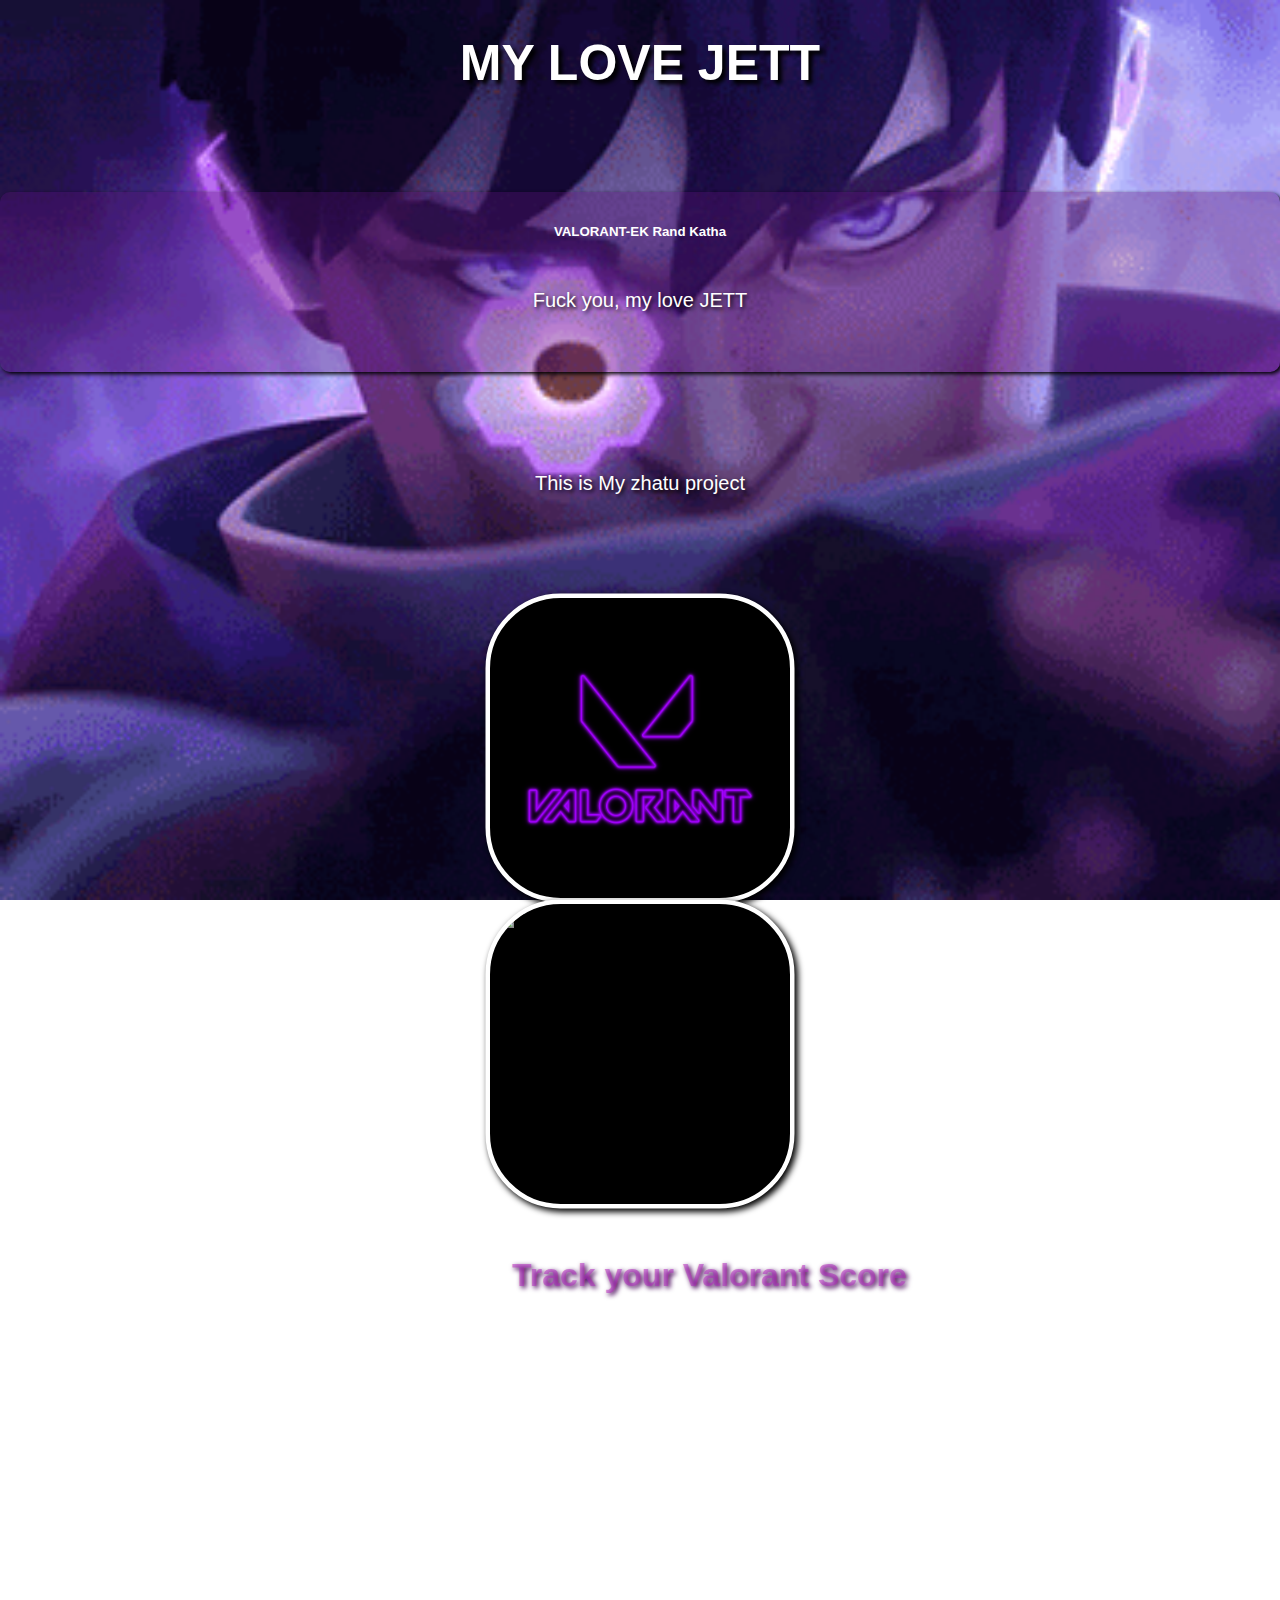
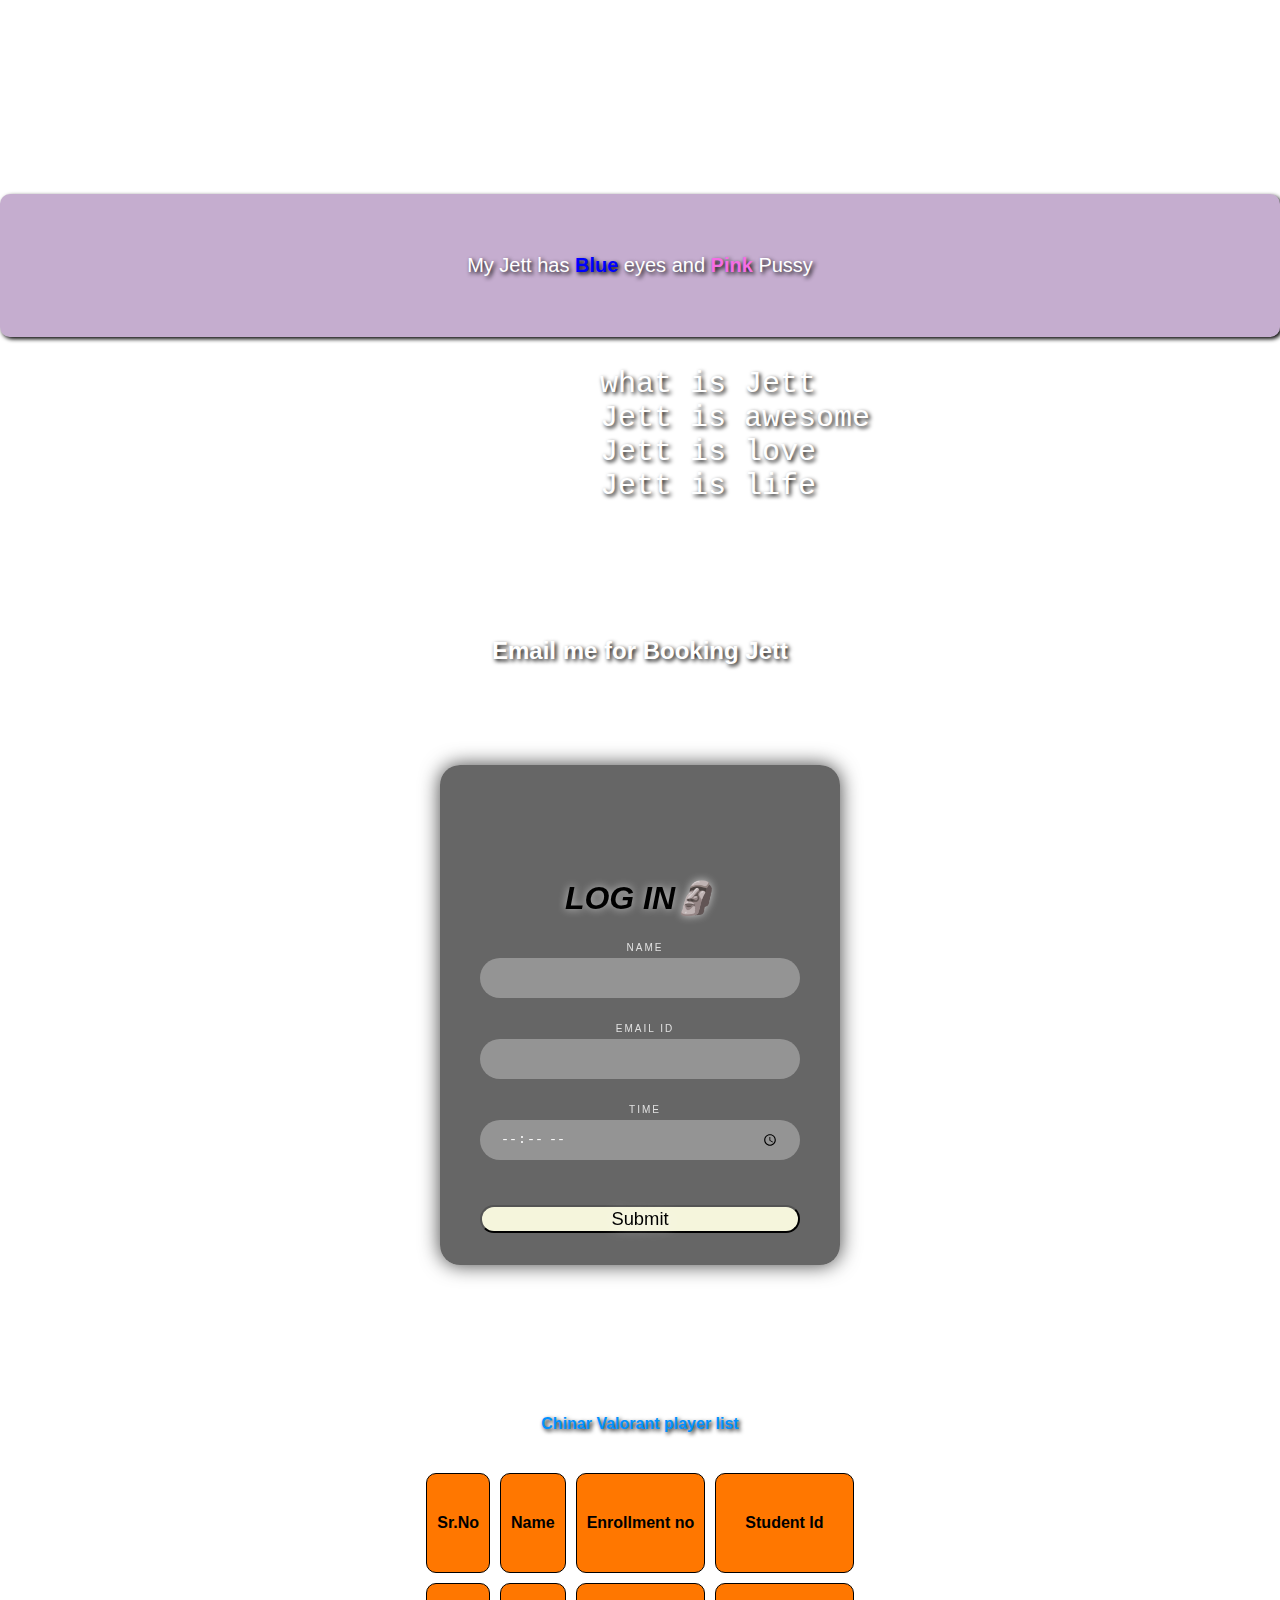
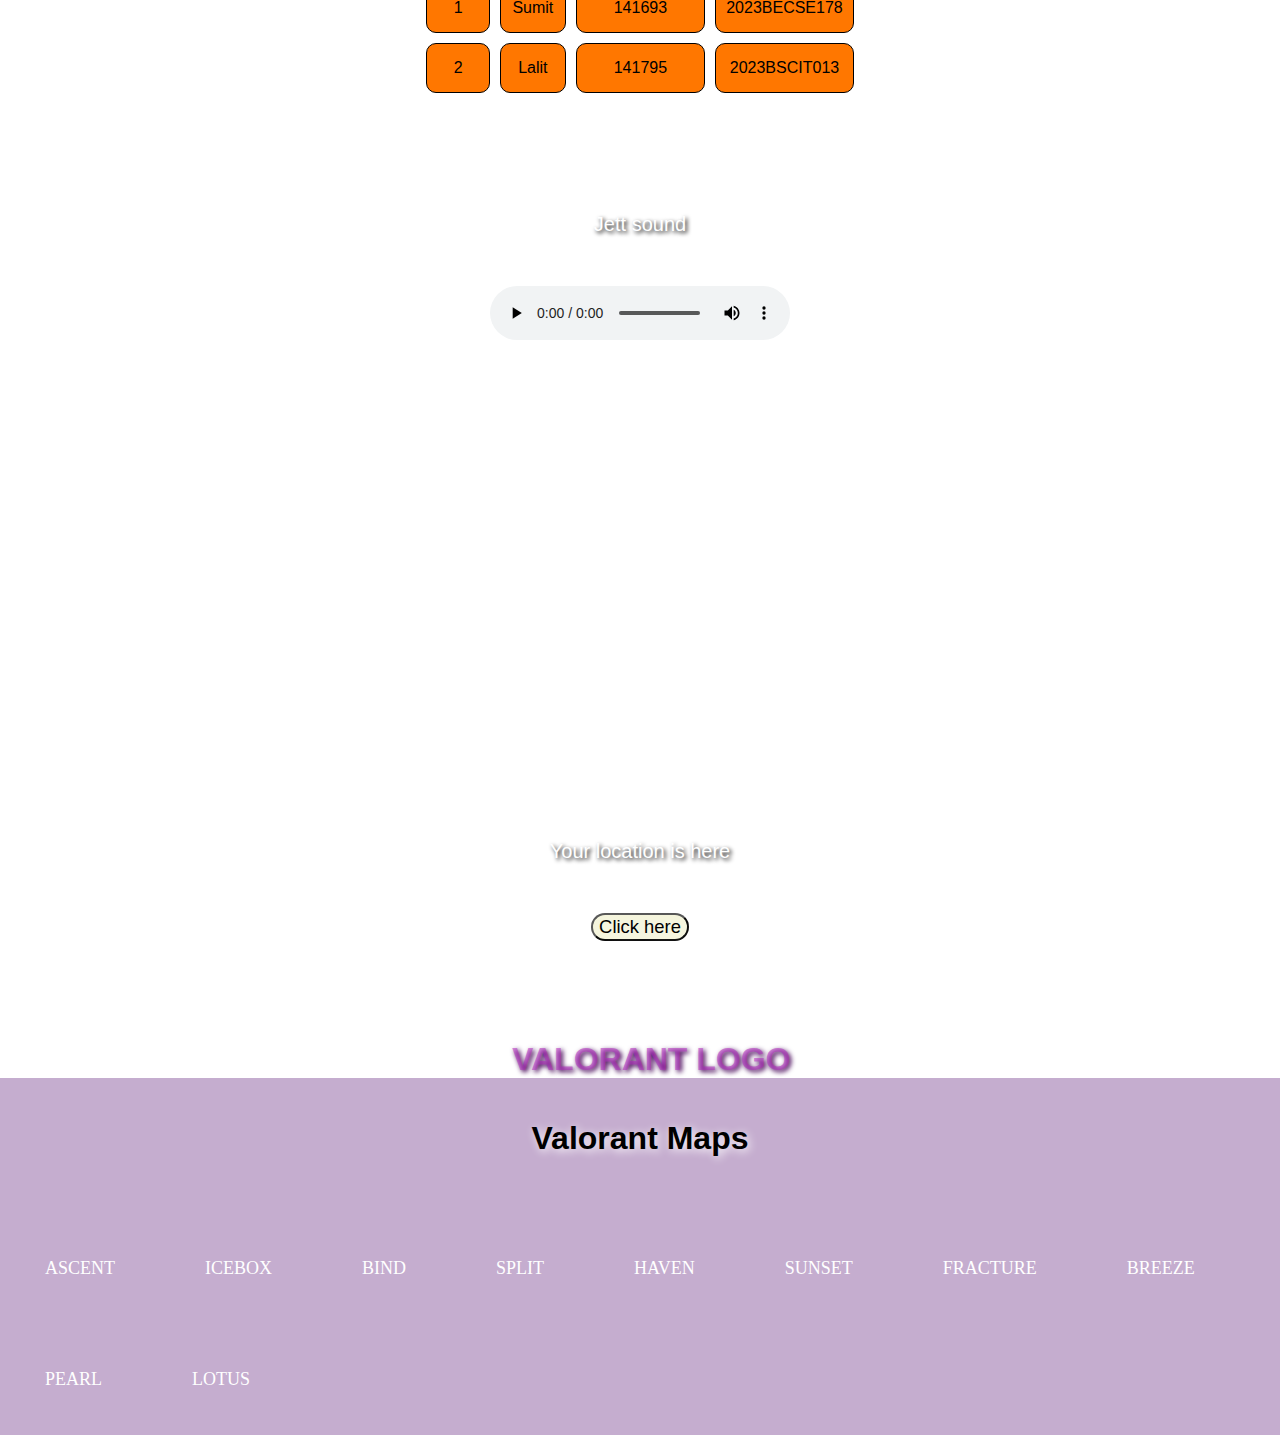
==== lib/index.html @ a8163da7 "Separate Folder" ====
<!DOCTYPE html>
<html lang="en-US">
        
    <head>
        <title >My Love Jett</title>
        <link rel="icon" type="image/x-icon" href="valo.ico">
        <link rel="stylesheet" href="style.css"/>
        <meta charset="UTF-8">
        <meta name="viewport" content="width=device-width, initial-scale=1.0">
    </head>
    
    <script src="script.js"></script>
    



    <body >
        <h1 id="valo">MY LOVE JETT</h1>
        <hr>
        <div class="city">
            <h5 style="size: 20px;">VALORANT-EK Rand Katha</h5>
            <p>Fuck you, my love JETT</p>
        </div>
        <hr>
        <p title="Fuck You" style="text-align: center;">This is My zhatu project </p>
        <hr>
        <a href="https://www.playvalorant.com" target="_blank">
         <hr>
        <img src="/source/valo.png" 
         alt="Jett is sexy"
         height="200"
         width="300"
         style="background-color: black;"
         onclick="myfunction()">
        </a>
        <hr>

        <img src="/source/jett.gif" alt="Jett fucking" height="200" width="300" style="background-color: black;">
        <hr>
        <b>Track your Valorant Score</b>
        <iframe src="https://www.tracker.gg" title="Track your Valorant" align="center" ></iframe>
        <hr>
        

        <div class="city">
           <p>My Jett has <span style="color:blue;font-weight:bold;">Blue</span> eyes and <span style="color:rgb(244, 110, 228);font-weight:bold;">Pink</span> Pussy</p>
        </div>
        
        <pre style="font-size: 30px;" ">
            what is Jett
            Jett is awesome
            Jett is love
            Jett is life
        </pre> 
        <hr>        
        <h2>
        <a href="mailto:awgamer2006@gmail.com" target="_blank" style="height: 5px; color: #ffffff;">Email me for Booking Jett</a>
        </h2>
        <hr>
        <div class="login" >
            <form action="/source/t.txt" target="_blank" method="get" autocomplete="on">
                <h6>LOG IN&#128511;</h6>
                <label>Name</label>
                <input type="text" maxlength="10">
                <label>Email Id</label>
                <input type="email" required>
                <label >time</label>
                <input type="time">
                <button>Submit</button>
            </form>
        </div>
        <hr>
        <table  align="center">
            <hr>
            <caption style="font: size 20px;">Chinar Valorant player list</caption>
                   
            <tr style="width: 100%; height: 100px; ">
                <th>Sr.No</th>
                <th>Name</th>
                <th>Enrollment no</th>
                <th>Student Id</th>
            </tr>
            <tr style="height: 50px;" >
                <td>1</td>
                <td>Sumit</td>
                <td>141693</td>
                <td>2023BECSE178</td>
            </tr>
            <tr style="height: 50px;">
                <td>2</td>
                <td>Lalit</td>
                <td>141795</td>
                <td>2023BSCIT013</td>
            </tr>   
        </table>
        <hr>
        <p>Jett sound</p>
        <audio controls>
            <source src="/source/Voicy_Valorant Jett No .mp3" type="audio/mp3">
          Your browser does not support the audio element.
          </audio>
        <hr>
        <video  autoplay muted>
            <source src="/source/3D VALORANT JETT EDIT.mp4" type="video/mp4">

        </video>
        <hr>

        
            <p>Your location is here</p>
            <p id="demo1"></p>
            <button class="lbtn" onclick="getLocation()">Click here</button>
            
            <hr>
            
          <a href="/source/valo.png" target="_blank"> <b>VALORANT LOGO</b> </b>

       <ul ">
            <h4 >Valorant Maps</h4>
            <li class="list"><a href="https://beebom.com/wp-content/uploads/2023/09/Ascent-Valorant-Cover.jpg?w=1250&quality=75" target="_blank">ASCENT</a></li>
            <li class="list"><a href="https://static.wikia.nocookie.net/valorant/images/1/13/Loading_Screen_Icebox.png/revision/latest?cb=20201015084446" target="_blank">ICEBOX</a></li>
            <li class="list"><a href="https://static.wikia.nocookie.net/valorant/images/2/23/Loading_Screen_Bind.png/revision/latest?cb=20200620202316" target="_blank">BIND</a></li>
            <li class="list"><a href="https://cmsassets.rgpub.io/sanity/images/dsfx7636/news_live/fe3ff195d072643e1cc1e07801152d2e2ab96cd6-1920x1080.jpg" target="_blank">SPLIT</a></li>
            <li class="list"><a href="https://static.wikia.nocookie.net/valorant/images/7/70/Loading_Screen_Haven.png/revision/latest/smart/width/250/height/250?cb=20200620202335" target="_blank">HAVEN</a></li>
            <li class="list"><a href="https://static.wikia.nocookie.net/valorant/images/5/5c/Loading_Screen_Sunset.png/revision/latest?cb=20230829125442" target="_blank">SUNSET</a></li>
            <li class="list"><a href="https://imageio.forbes.com/specials-images/imageserve/61324d995b3960f60572de2d/A-screenshot-of-Fracture-/960x0.jpg?format=jpg&width=960" target="_blank">FRACTURE</a></li>
            <li class="list"><a href="Breeze.png" target="_blank">BREEZE</a></li>
            <li class="list"><a href="https://xpulz.com/img/game/valorant/maps/splash_Pearl-650x650.png"   target="_blank">PEARL</a></li>
            <li class="list"><a href="https://xpulz.com/img/game/valorant/maps/splash_Lotus-650x650.png"   target="_blank">LOTUS</a></li>
          </ul>
        
          
        
        
    </body>
</html>
---- lib/style.css ----
body{
    background-image: url("/source/Protection\ Console\ GIF\ by\ Xbox.gif");
    background-size: cover;
    background-repeat: no-repeat;
    background-attachment: fixed;
    margin: 0;
    padding: 0;
    font-family: Arial, sans-serif;
}
head{
    background-color: rgb(255, 255, 255);
    padding: 20px;
    text-align: center;
}

p{
    font-size: 20px;
    color: white;
    text-align: center;
    text-shadow: 2px 2px 4px black;
    margin: 50px;
    
}
title{
    text-align: center;
    font-size: 40px;
    color: rgb(54, 48, 48);
}
hr{
    color: rgb(0, 0, 0);
    width: 50%;
    margin: 50px auto;
    border: none;
}
img{
    align-items: center;
    margin: 50px auto;
    display: block;
    border-radius: 50px;
    width: 200px;
    height: 200px;
    border: 3px solid white;
    box-shadow: 2px 2px 4px black;
    transition: transform 0.5s;
    cursor: pointer;
    transform: scale(1.5);
    &:hover{
        transform: scale(1.1);
    }

}
a{
    color: white;
    text-align: center;
    text-decoration:solid;
    transition: color 0.5s;
    &:hover{
        color: rgb(130, 130, 130);
    }
}
h3{
    color: white;
    text-align: center;
    text-shadow: 2px 2px 4px black;
    padding: auto;
}    
pre{
    color: white;
    text-align: center;
    text-shadow: 2px 2px 4px black;
}
h2{
    color: white;
    text-align: center;
    text-shadow: 2px 2px 4px black;
    margin-bottom: 20px;
    transition: color 0.5s;
    &:hover{
        color: rgb(128, 128, 128);
    }
}
td:hover{ background-color: rgb(255, 255, 255);}
th:hover{ background-color:rgb(255, 255, 255)}

table{
    border-spacing: 10px;
}
table,td,th{
    border-radius: 10px; 
    padding: 10px;
}
td,th{
    background-color: rgb(255, 119, 0);
    text-align: center;
    border: 1px solid black;
}
caption{
    color: rgb(0, 145, 255);
    text-size-adjust: 50px;
    text-align: center;
    text-shadow: 2px 2px 4px black;
    font-weight: bold;
    margin-bottom: 20px;
    transition: color 0.5s;
    &:hover{
        color: rgb(83, 192, 226);
    }

}
ul {
    list-style-type: none;
    margin: 0px;
    font: size adjust 50px;;
    padding: 0;
    overflow:auto;
    background-color:rgba(88, 18, 117, 0.347);
    transition: background-color 1s;
    &:hover{
        background-color:   rgba(0, 0, 0, 0.726);
    }
}
  
/* li {
    float: left;
}
  
  li a {
    display: block;
    color: white;
    text-align: center;
    padding: 16px;
    text-decoration: none;
}
  
  li a:hover {
    background-color: #5e27bf7e;
} */

pre{
    padding-left: 30%;
    padding-right: 50% ;
    transition: background-color 0.5s;
    cursor: pointer;
    &:hover{
        background-color: rgba(32, 30, 30, 0.393);
    }
}
.city{
    text-align: center;
    color: rgb(255, 255, 255);
    background-color: rgba(88, 18, 117, 0.347);
    padding: 10px;
    margin: 10px auto;
    border-radius: 10px;
    box-shadow: 2px 2px 4px rgb(0, 0, 0);
    transition: background-color 0.5s;
    cursor: pointer;
    &:hover{
        background-color: rgba(0, 0, 0, 0.436);
    }
}
.list{
    font-family: Cambria, Cochin, Georgia, Times, 'Times New Roman', serif;
    font-size: 18px;
    float: left;
    margin: 45px;
    padding: auto;
    transition: transform 2s;
    cursor: pointer;
    &:hover{
        transform:rotate3d(1, 1, 1, 360deg);
        padding: 10px;
    }
    transform-style: preserve-3d;
}


#valo{
    font-size: 50px;
    color: white;
    text-align: center;
    text-shadow: 4px 4px 4px black;
    transform: scale(0.5s);
    transition: transform 0.5s;
    cursor: pointer;
    &:hover{
        transform: scale(0.5);
        
    }

}
iframe{
    border:#ffffff;
    padding-left: 25%;
    padding-right: 25%;
    border-radius: 10%;
    margin: 50px middle;
    width: 50%;
    height: 400px;
    border-radius: 10px;
    transition: border-color 0.5s;
    &:hover{
        border-color: rgb(128, 128, 128);
    }
}
h4{
    color: rgb(0, 0, 0);
    font-size: 200%;
    text-align: center;
    text-shadow: 2px 2px 10px rgb(255, 255, 255);
    width: 100%;
    height: 50px;
    
}
b{
    color: rgba(177, 42, 190, 0.54);
    font-size: xx-large;
    margin: 10px auto;
    padding-left: 40%;
    padding-right: 25%;
    transition: color 0.5s;
    cursor: pointer;
    &:hover{
        color: rgb(0, 0, 0);
    }
    text-shadow: #430056 2px 2px 5px;
}
.login{
    border: none;
    width: 400px;
    height: 500px;
    background: url('/source/jett.gif');
    color: black;
    border-radius: 20px;
    box-shadow: 0px 0px 20px rgba(0, 0, 0, 0.75);
    background-size: cover;
    background-position: center;
    overflow: hidden;
    margin: auto;
}
form{
    display: block;
    box-sizing: border-box;
    padding: 40px;
    width: 100%;
    height: 150%;
    backdrop-filter: brightness(40%);
    flex-direction: column;
    display:flex;
    gap: 5px;
}
h6{
    font: weight 5px;
    font-style: italic;
    font-size: 200%;
    text-align: center;
    text-shadow: 0px 0px 8px rgba(255, 255, 255, 0.664);
    margin-bottom: 20px;
    
}
label{
    color: rgba(255, 255, 255, 0.8);
    text-transform: uppercase;
    text-align: center;
    font-size: 10px;
    letter-spacing:2px;
    padding-left:10px;

}
input{
    background: rgba(255, 255,255, 0.3);
    height: 40px;
    line-height: 40px;
    border-radius: 20px;
    padding: 0px 20px;
    border: none;
    margin-bottom: 20px;
    color: #ffffff;
    transition: background-color 0.5s;
    cursor: pointer;
    &:hover{
        background-color: rgba(0, 0, 0, 0.37);
    }
}
button{
    background-color: beige;
    text-shadow: #ffffff 2px 2px 15px;
    color: rgb(0, 0, 0);
    font-size: 115%;
    cursor: pointer; 
    border-radius: 20px;
    margin-top: 20px;
    transition: background-color 0.5s;
    cursor: pointer;
    &:hover{
        background-color: rgba(0, 0, 0, 0.37);
    }

}
audio{
    margin: auto;
    display: block;
    
}
video{
    width: 500px;
    height: 300px;
    border: none;
    margin: auto;
    display: block;
    
}
iframe{
    margin: auto;
    display: block;
    
}
.lbtn{
    margin: auto;
    display: block;
}
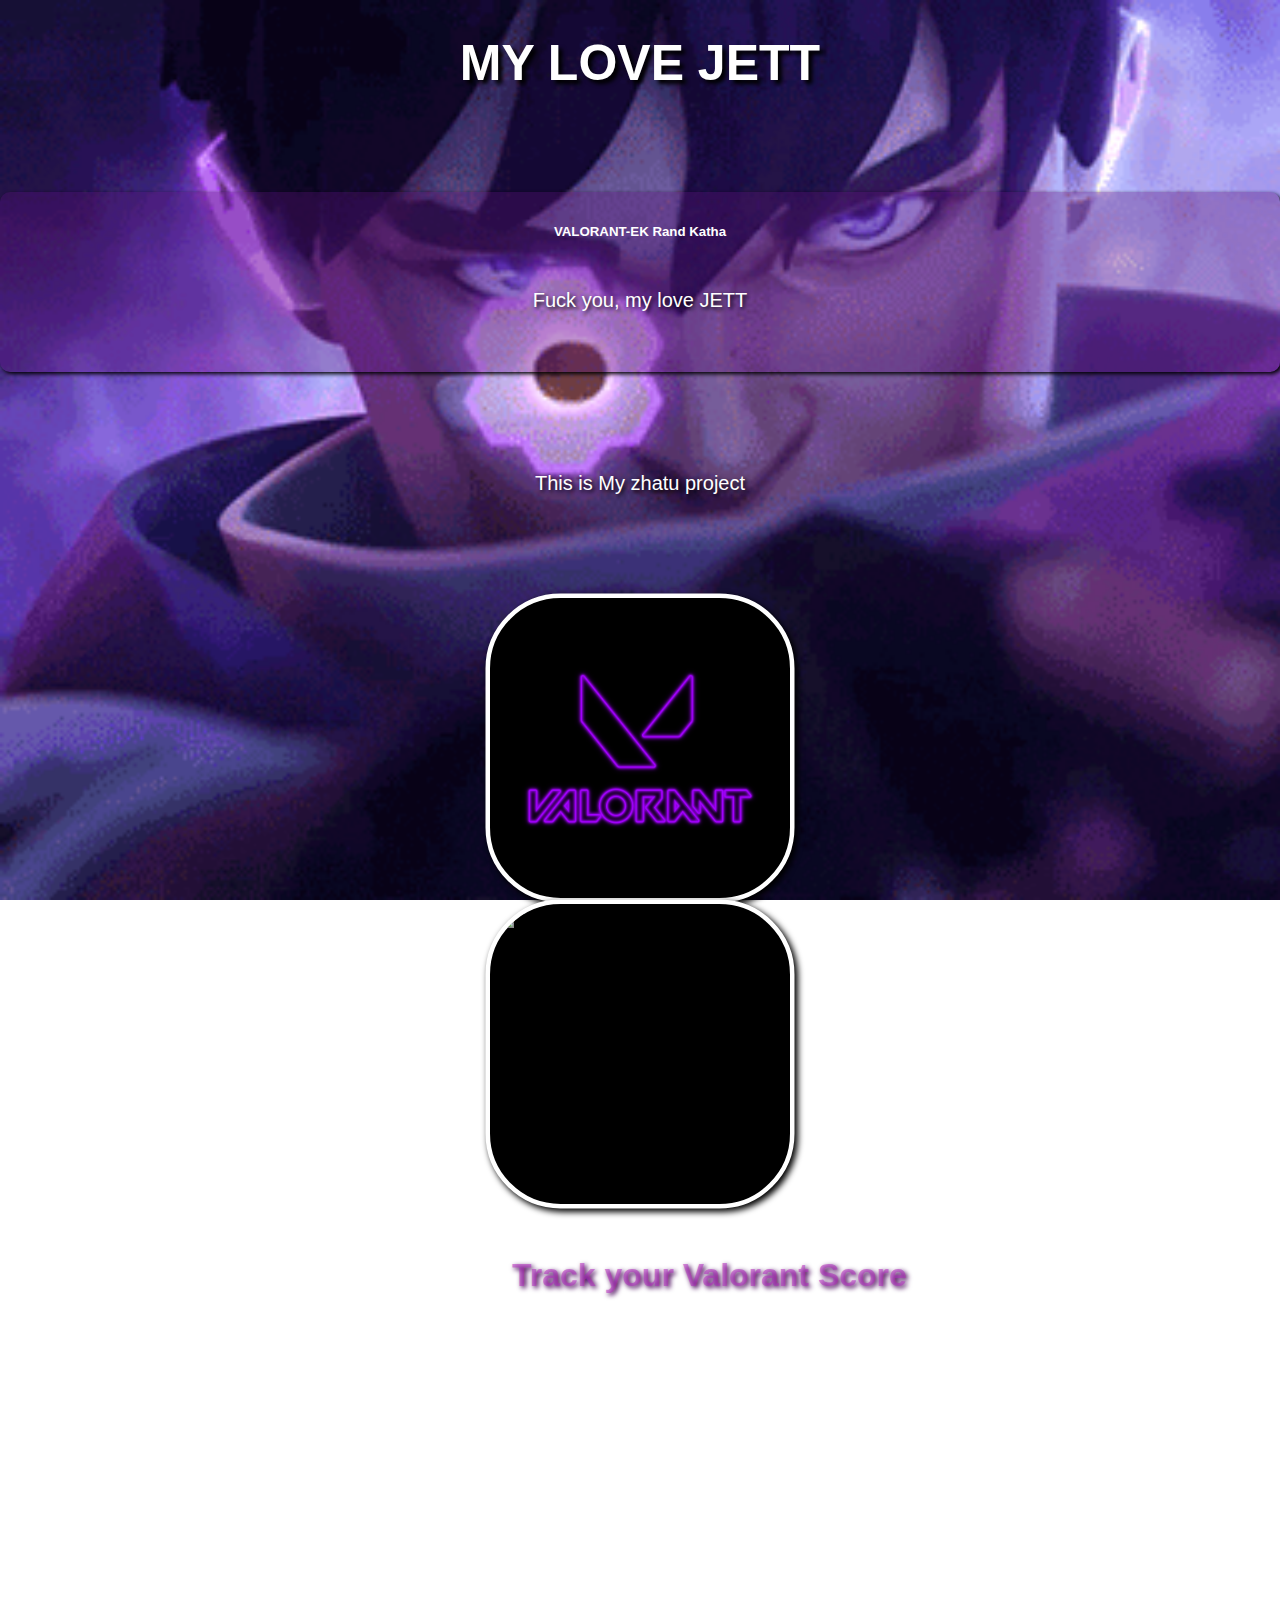
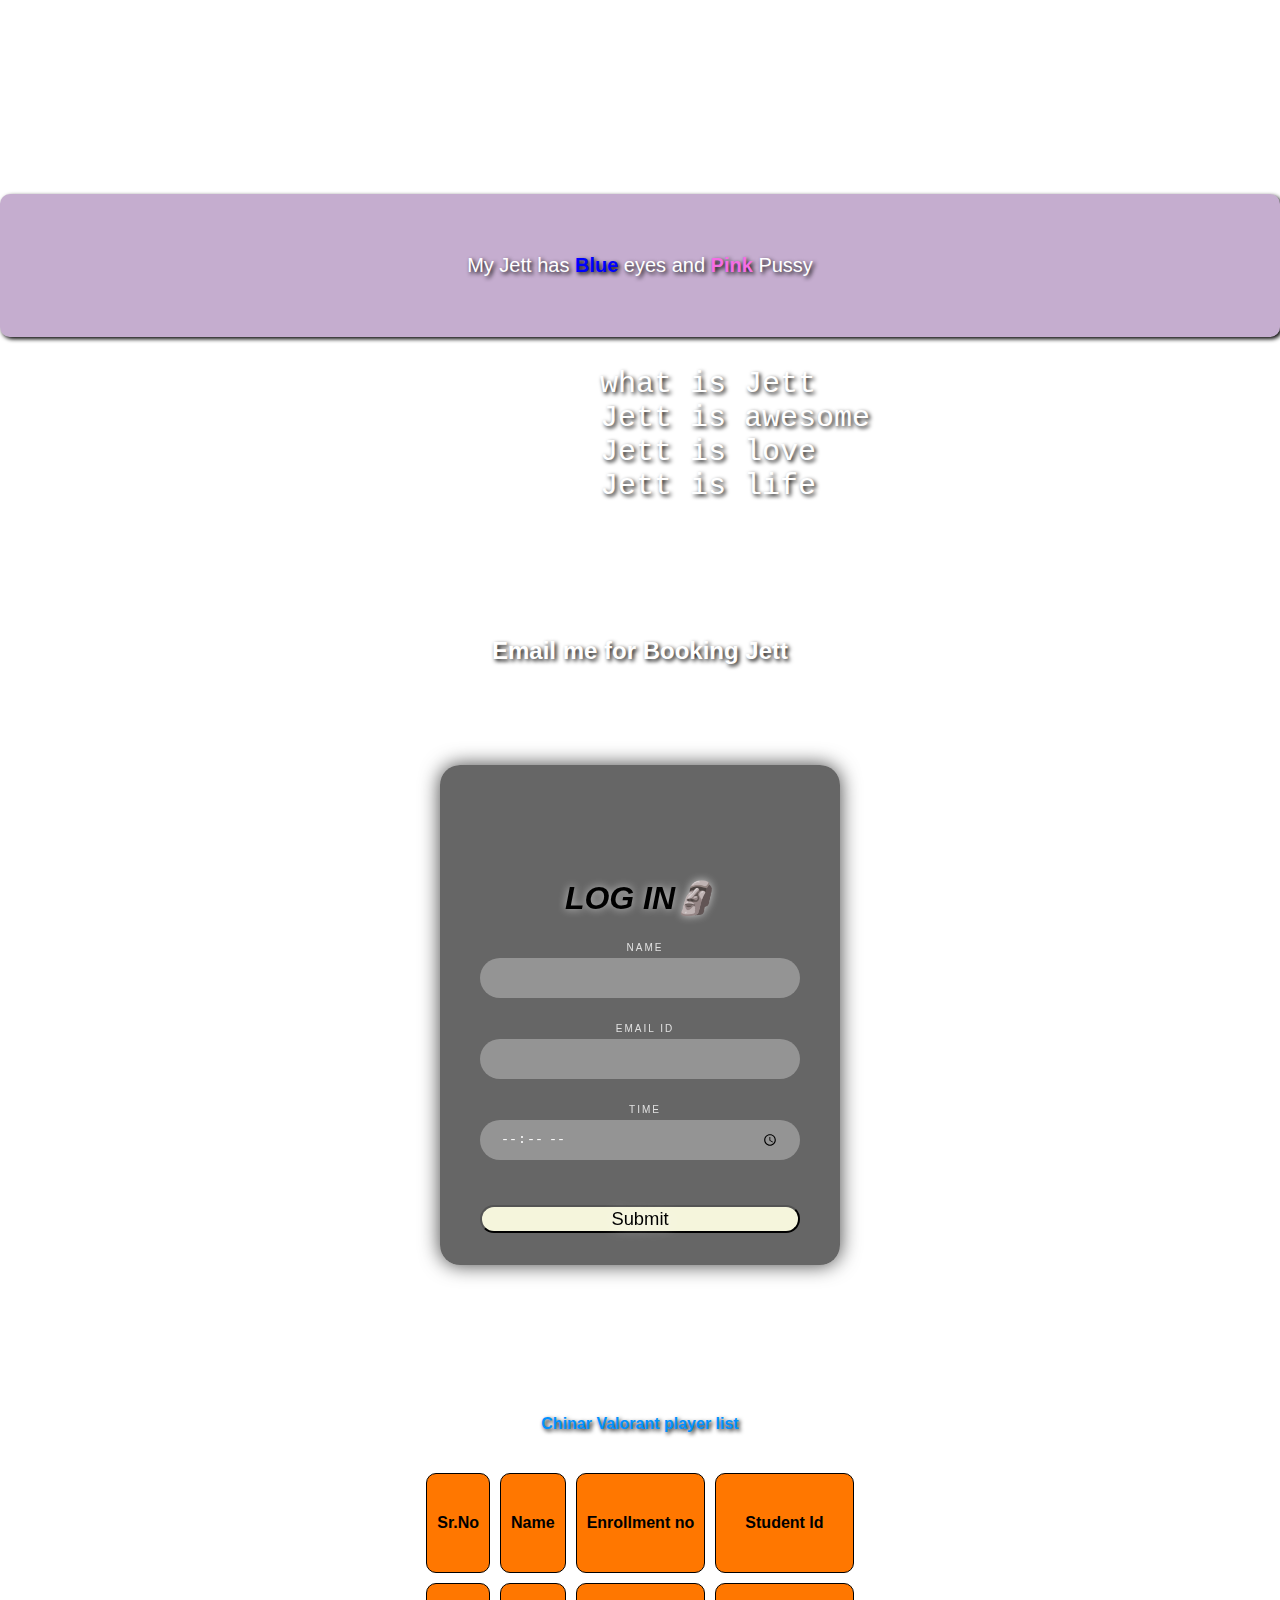
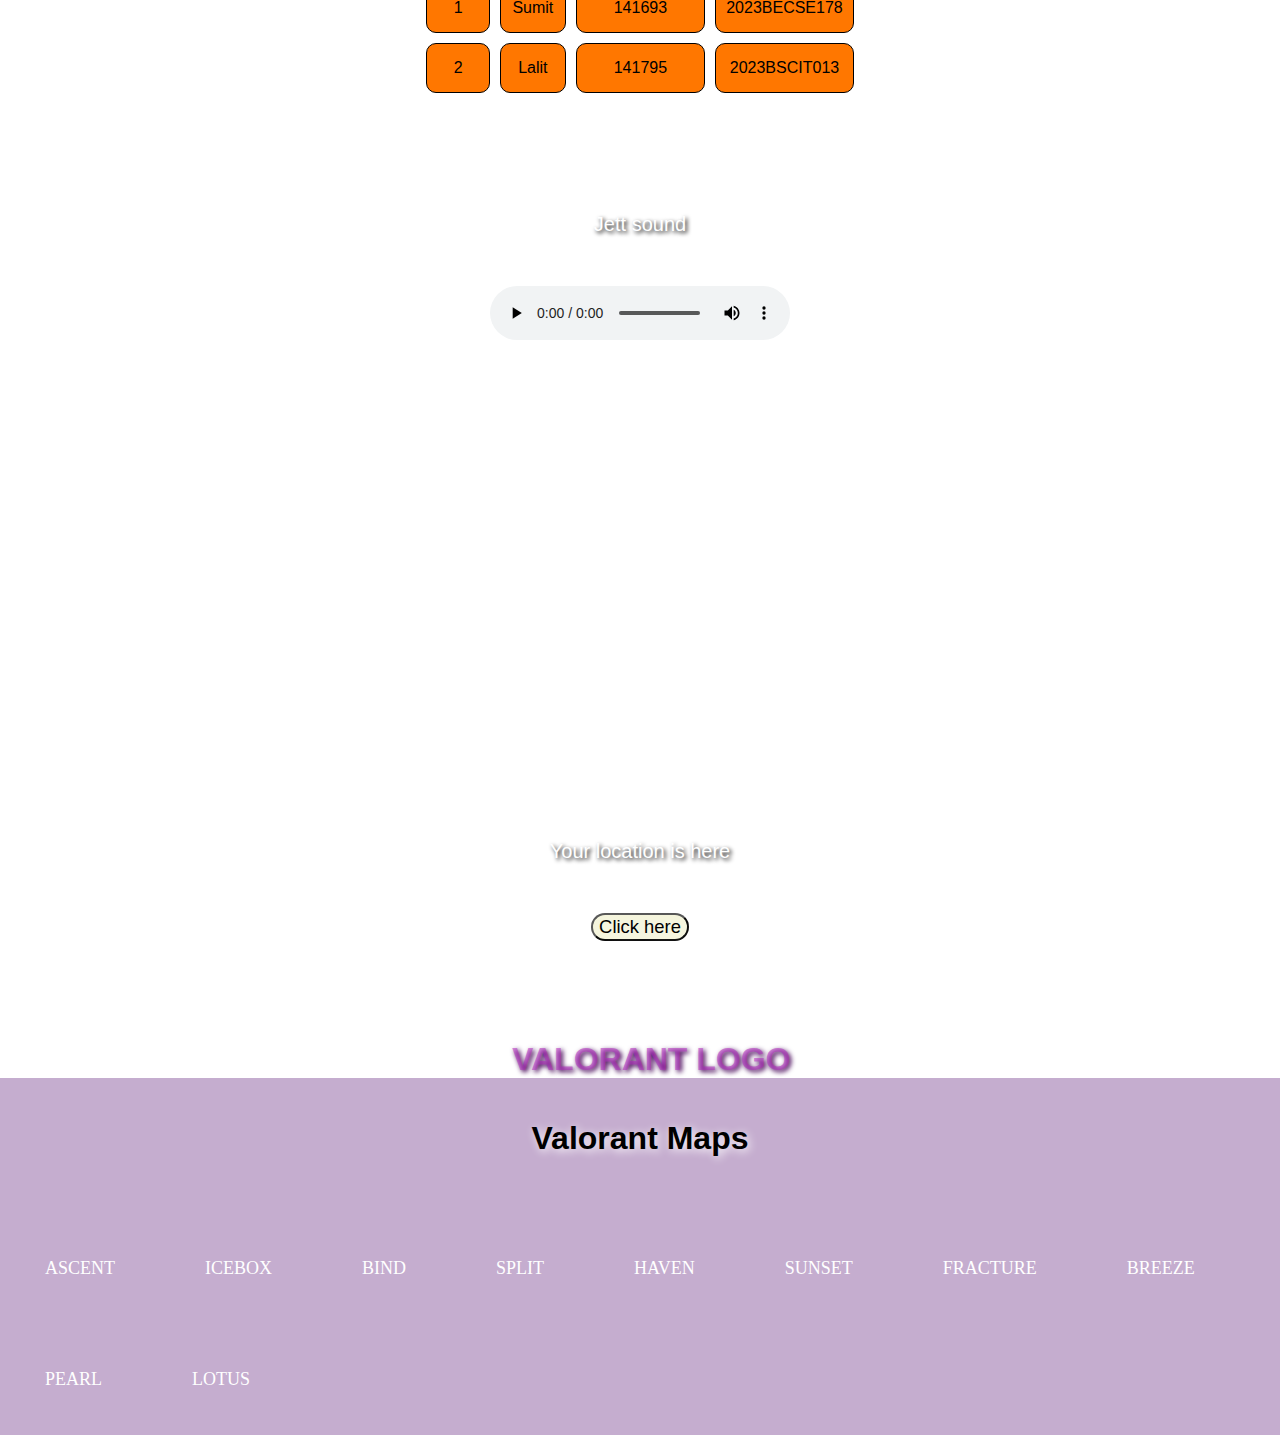
==== commit 3a677fe7: "separate folder" ====
--- a/lib/index.html
+++ b/lib/index.html
@@ -124,7 +124,7 @@
             <li class="list"><a href="https://static.wikia.nocookie.net/valorant/images/7/70/Loading_Screen_Haven.png/revision/latest/smart/width/250/height/250?cb=20200620202335" target="_blank">HAVEN</a></li>
             <li class="list"><a href="https://static.wikia.nocookie.net/valorant/images/5/5c/Loading_Screen_Sunset.png/revision/latest?cb=20230829125442" target="_blank">SUNSET</a></li>
             <li class="list"><a href="https://imageio.forbes.com/specials-images/imageserve/61324d995b3960f60572de2d/A-screenshot-of-Fracture-/960x0.jpg?format=jpg&width=960" target="_blank">FRACTURE</a></li>
-            <li class="list"><a href="Breeze.png" target="_blank">BREEZE</a></li>
+            <li class="list"><a href="/source/Breeze.png" target="_blank">BREEZE</a></li>
             <li class="list"><a href="https://xpulz.com/img/game/valorant/maps/splash_Pearl-650x650.png"   target="_blank">PEARL</a></li>
             <li class="list"><a href="https://xpulz.com/img/game/valorant/maps/splash_Lotus-650x650.png"   target="_blank">LOTUS</a></li>
           </ul>
